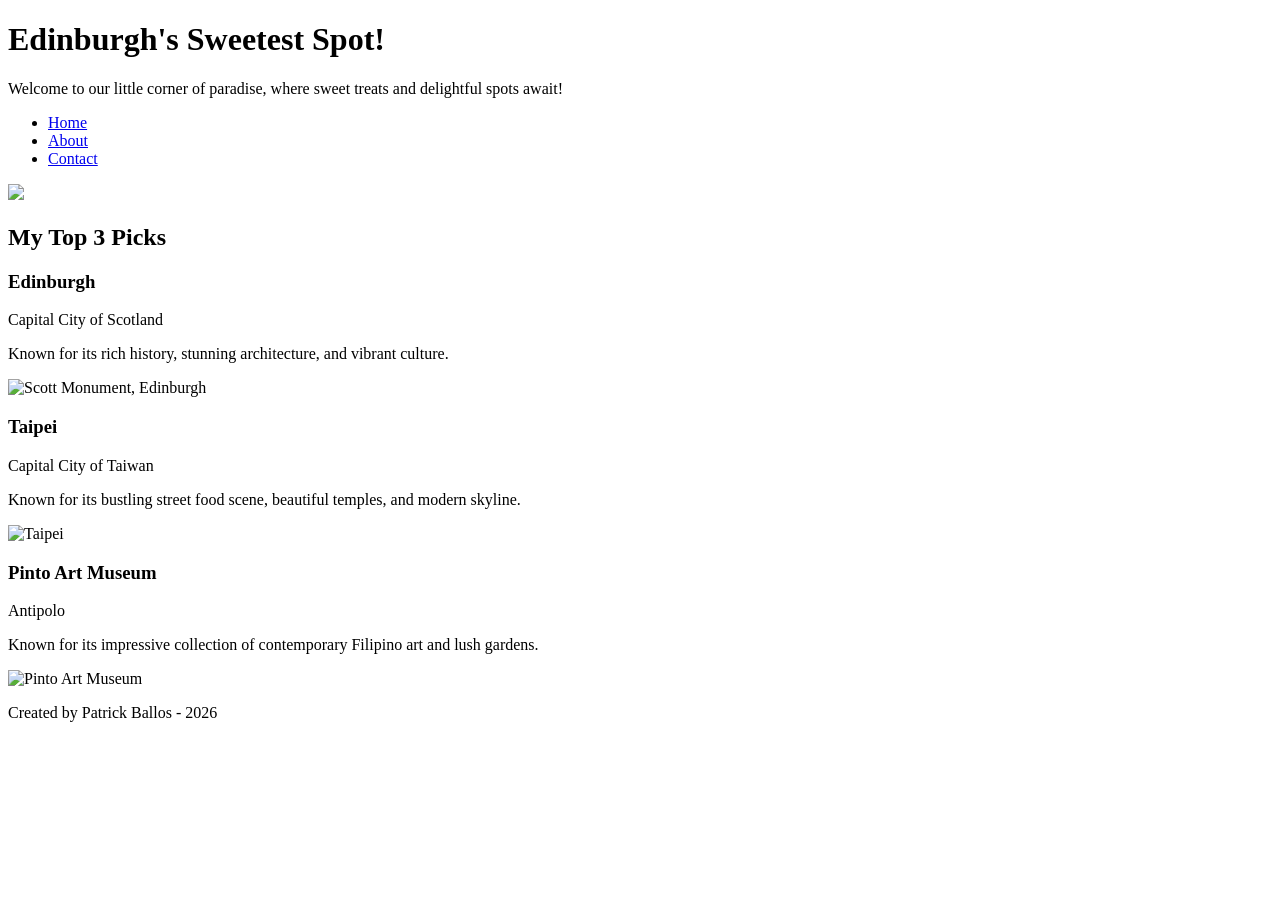
==== index.html @ 7cb9ca98 "Update My Places" ====
<!DOCTYPE html>
<html lang="en">
<head>
    <meta charset="UTF-8">
    <title>Edinburgh's Sweetest Spot! - Home</title>
</head>
<body>
    <header>
        <h1>Edinburgh's Sweetest Spot!</h1>
        <p>Welcome to our little corner of paradise, where sweet treats and delightful spots await!</p>
        <nav>
            <ul>
                <li><a href="index.html">Home</a></li>
                <li><a href="about.html">About</a></li>
                <li><a href="contact.html">Contact</a></li>
            </ul>
        </nav>

        <img src="https://i.pinimg.com/1200x/a1/36/09/a13609b517d721e7b8912d0b30a6a6a4.jpg" alr="Edinburgh Street">
        
    </header>

    <main>
        <section>
            <h2>My Top 3 Picks</h2>
            
            <article>
                <h3>Edinburgh</h3>
                <p>Capital City of Scotland</p>
                <p>Known for its rich history, stunning architecture, and vibrant culture.</p>
                <img src="https://i.pinimg.com/1200x/f5/dd/dd/f5dddd2a356d178de6db80490f103fe9.jpg" alt="Scott Monument, Edinburgh">
            </article>

            <article>
                <h3>Taipei</h3>
                <p>Capital City of Taiwan</p>
                <p>Known for its bustling street food scene, beautiful temples, and modern skyline.</p>
                <img src="https://i.pinimg.com/736x/4e/1d/f5/4e1df54d22e4b3e2ce9e2ec9322d9179.jpg" alt="Taipei">
            </article>

            <article>
                <h3>Pinto Art Museum</h3>
                <p>Antipolo</p>
                <p>Known for its impressive collection of contemporary Filipino art and lush gardens.</p>
                <img src="https://i.pinimg.com/1200x/42/bc/1b/42bc1b0d18b835ab5e9ebde48ab54452.jpg" alt="Pinto Art Museum">
            </article>
        </section>
    </main>

    <footer>
        <p>Created by Patrick Ballos - 2026</p>
    </footer>
</body>
</html>
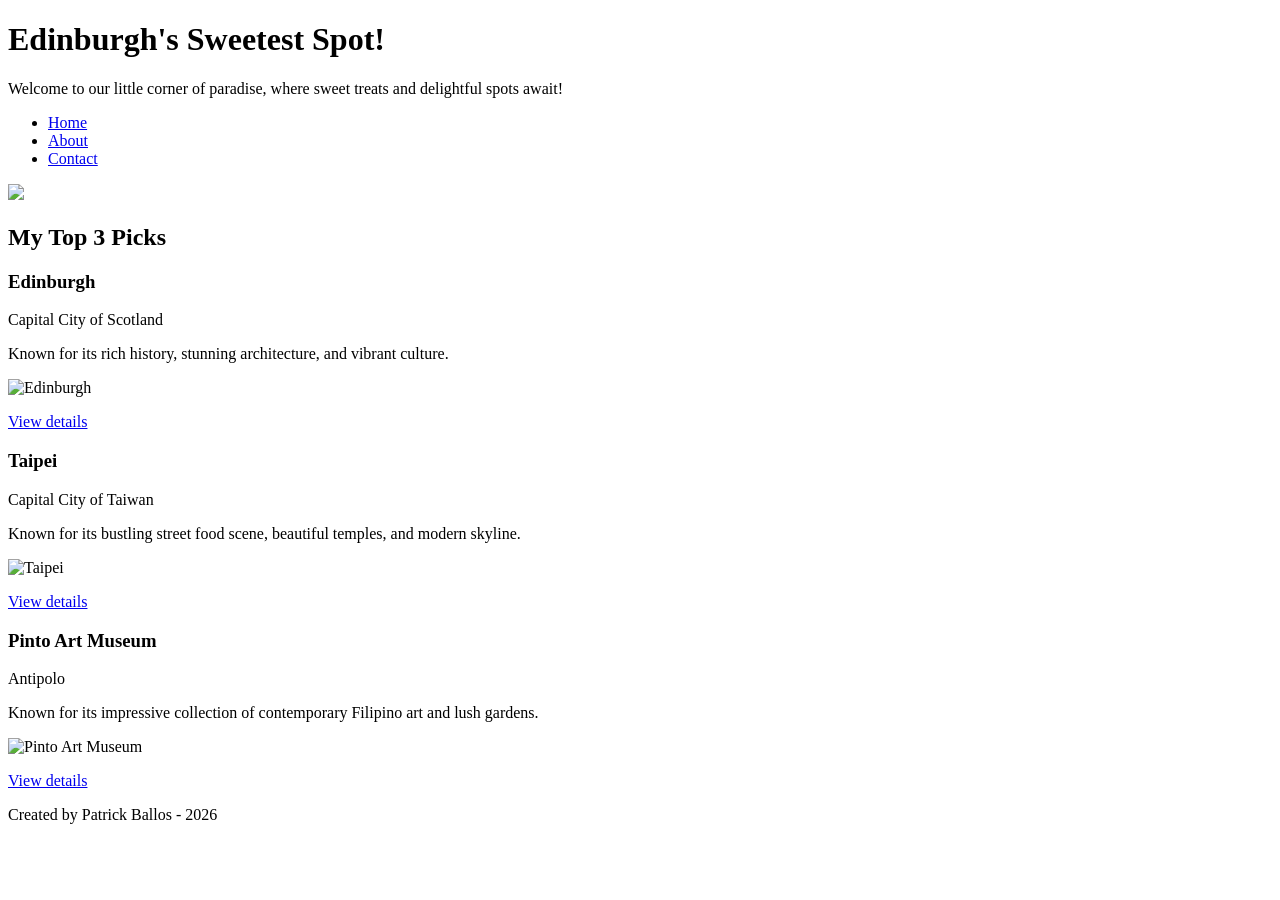
==== commit c9bae19d: "Add details on recommended places" ====
--- a/index.html
+++ b/index.html
@@ -15,37 +15,39 @@
                 <li><a href="contact.html">Contact</a></li>
             </ul>
         </nav>
-
         <img src="https://i.pinimg.com/1200x/a1/36/09/a13609b517d721e7b8912d0b30a6a6a4.jpg" alr="Edinburgh Street">
-        
     </header>
 
     <main>
-        <section>
-            <h2>My Top 3 Picks</h2>
-            
-            <article>
-                <h3>Edinburgh</h3>
-                <p>Capital City of Scotland</p>
-                <p>Known for its rich history, stunning architecture, and vibrant culture.</p>
-                <img src="https://i.pinimg.com/1200x/f5/dd/dd/f5dddd2a356d178de6db80490f103fe9.jpg" alt="Scott Monument, Edinburgh">
-            </article>
+    <section>
+        <h2>My Top 3 Picks</h2>
 
-            <article>
-                <h3>Taipei</h3>
-                <p>Capital City of Taiwan</p>
-                <p>Known for its bustling street food scene, beautiful temples, and modern skyline.</p>
-                <img src="https://i.pinimg.com/736x/4e/1d/f5/4e1df54d22e4b3e2ce9e2ec9322d9179.jpg" alt="Taipei">
-            </article>
+        <article>
+            <h3>Edinburgh</h3>
+            <p>Capital City of Scotland</p>
+            <p>Known for its rich history, stunning architecture, and vibrant culture.</p>
+            <img src="https://i.pinimg.com/1200x/d0/51/99/d05199a372c056aa1234567890abcdef.jpg" alt="Edinburgh">
+            <p><a href="places/edinburgh.html">View details</a></p>
+        </article>
 
-            <article>
-                <h3>Pinto Art Museum</h3>
-                <p>Antipolo</p>
-                <p>Known for its impressive collection of contemporary Filipino art and lush gardens.</p>
-                <img src="https://i.pinimg.com/1200x/42/bc/1b/42bc1b0d18b835ab5e9ebde48ab54452.jpg" alt="Pinto Art Museum">
-            </article>
-        </section>
-    </main>
+        <article>
+            <h3>Taipei</h3>
+            <p>Capital City of Taiwan</p>
+            <p>Known for its bustling street food scene, beautiful temples, and modern skyline.</p>
+            <img src="https://i.pinimg.com/1200x/90/a9/c1/90a9c13e461569be30abcdef12345678.jpg" alt="Taipei">
+            <p><a href="places/taipei.html">View details</a></p>
+        </article>
+        
+        <article>
+            <h3>Pinto Art Museum</h3>
+            <p>Antipolo</p>
+            <p>Known for its impressive collection of contemporary Filipino art and lush gardens.</p>
+            <img src="https://i.pinimg.com/1200x/af/6e/12/af6e122064b4756860abcdef12345678.jpg" alt="Pinto Art Museum">
+            <p><a href="places/pinto-art-museum.html">View details</a></p>
+        </article>
+
+    </section>
+</main>
 
     <footer>
         <p>Created by Patrick Ballos - 2026</p>
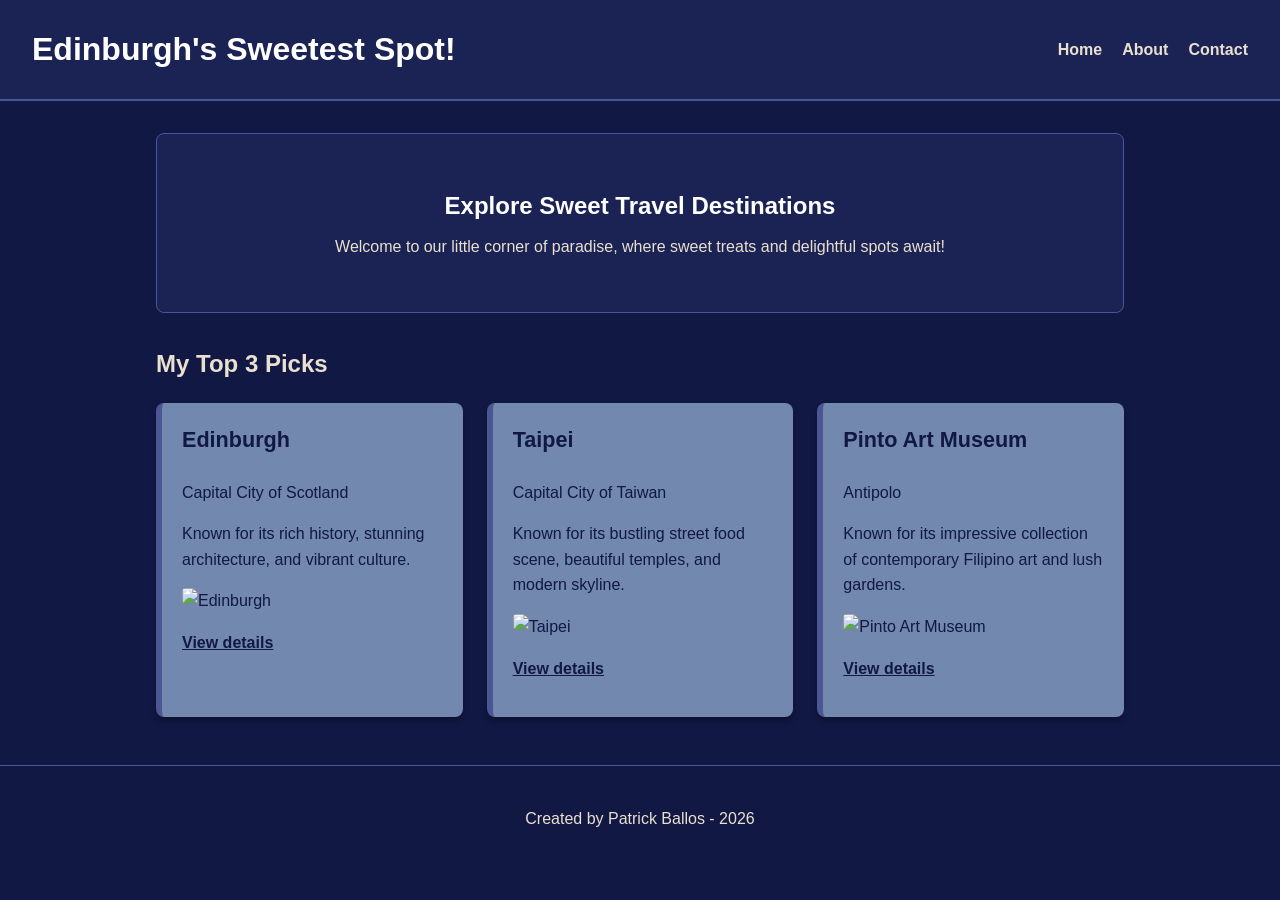
==== commit 285b5cf9: "Update the Places" ====
--- a/index.html
+++ b/index.html
@@ -2,12 +2,15 @@
 <html lang="en">
 <head>
     <meta charset="UTF-8">
+    <meta name="viewport" content="width=device-width, initial-scale=1.0">
     <title>Edinburgh's Sweetest Spot! - Home</title>
+    <link rel="stylesheet" href="style.css">
 </head>
+
 <body>
-    <header>
+
+    <header class="site-header">
         <h1>Edinburgh's Sweetest Spot!</h1>
-        <p>Welcome to our little corner of paradise, where sweet treats and delightful spots await!</p>
         <nav>
             <ul>
                 <li><a href="index.html">Home</a></li>
@@ -15,42 +18,49 @@
                 <li><a href="contact.html">Contact</a></li>
             </ul>
         </nav>
-        <img src="https://i.pinimg.com/1200x/a1/36/09/a13609b517d721e7b8912d0b30a6a6a4.jpg" alr="Edinburgh Street">
     </header>
 
     <main>
-    <section>
-        <h2>My Top 3 Picks</h2>
+        <section class="hero-banner">
+            <h2>Explore Sweet Travel Destinations</h2>
+            <p>Welcome to our little corner of paradise, where sweet treats and delightful spots await!</p>
+        </section>
 
-        <article>
-            <h3>Edinburgh</h3>
-            <p>Capital City of Scotland</p>
-            <p>Known for its rich history, stunning architecture, and vibrant culture.</p>
-            <img src="https://i.pinimg.com/1200x/d0/51/99/d05199a372c056aa1234567890abcdef.jpg" alt="Edinburgh">
-            <p><a href="places/edinburgh.html">View details</a></p>
-        </article>
+        <section>
+            <h2>My Top 3 Picks</h2>
+            <div class="place-grid">
 
-        <article>
-            <h3>Taipei</h3>
-            <p>Capital City of Taiwan</p>
-            <p>Known for its bustling street food scene, beautiful temples, and modern skyline.</p>
-            <img src="https://i.pinimg.com/1200x/90/a9/c1/90a9c13e461569be30abcdef12345678.jpg" alt="Taipei">
-            <p><a href="places/taipei.html">View details</a></p>
-        </article>
-        
-        <article>
-            <h3>Pinto Art Museum</h3>
-            <p>Antipolo</p>
-            <p>Known for its impressive collection of contemporary Filipino art and lush gardens.</p>
-            <img src="https://i.pinimg.com/1200x/af/6e/12/af6e122064b4756860abcdef12345678.jpg" alt="Pinto Art Museum">
-            <p><a href="places/pinto-art-museum.html">View details</a></p>
-        </article>
+                <article class="place-card">
+                    <h3>Edinburgh</h3>
+                    <p>Capital City of Scotland</p>
+                    <p>Known for its rich history, stunning architecture, and vibrant culture.</p>
+                    <img src="https://i.pinimg.com/1200x/d0/51/99/d05199a372c056aa1c8276f79f4094ed.jpg" alt="Edinburgh">
+                    <p><a href="places/edinburgh.html">View details</a></p>
+                </article>
 
-    </section>
-</main>
+                <article class="place-card">
+                    <h3>Taipei</h3>
+                    <p>Capital City of Taiwan</p>
+                    <p>Known for its bustling street food scene, beautiful temples, and modern skyline.</p>
+                    <img src="https://i.pinimg.com/1200x/90/a9/c1/90a9c13e461569be363ebdea654a0b4e.jpg" alt="Taipei">
+                    <p><a href="places/taipei.html">View details</a></p>
+                </article>
+
+                <article class="place-card">
+                    <h3>Pinto Art Museum</h3>
+                    <p>Antipolo</p>
+                    <p>Known for its impressive collection of contemporary Filipino art and lush gardens.</p>
+                    <img src="https://i.pinimg.com/1200x/a7/5e/a9/a75ea9b909f7827060a8312b6638ffe8.jpg" alt="Pinto Art Museum">
+                    <p><a href="places/pinto-art-museum.html">View details</a></p>
+                </article>
+
+            </div>
+        </section>
+    </main>
 
     <footer>
         <p>Created by Patrick Ballos - 2026</p>
     </footer>
+
 </body>
 </html>
--- a/style.css
+++ b/style.css
@@ -0,0 +1,129 @@
+:root {
+  --light-bg: #111844;     /* Website background (Dark Navy) */
+  --dark-ink: #EAE0CF;     /* Main text color (Warm Cream) */
+  --card-bg: #7288AE;      /* Card background (Slate Blue) */
+  --brand: #4B5694;        /* Accents, borders, buttons (Indigo) */
+  --border-color: #4B5694;
+  --muted-grey: #EAE0CF;
+}
+
+* {
+  box-sizing: border-box;
+}
+
+body {
+  font-family: Arial, sans-serif;
+  line-height: 1.6;
+  background-color: var(--light-bg);
+  color: var(--dark-ink);
+  margin: 0;
+  padding: 0;
+}
+
+.site-header, header {
+  display: flex;
+  justify-content: space-between;
+  align-items: center;
+  background-color: #1a2353;
+  border-bottom: 2px solid var(--brand);
+  padding: 1.5rem 2rem;
+}
+
+header h1 {
+  color: #ffffff;
+  margin: 0;
+}
+
+nav ul {
+  display: flex;
+  gap: 20px; 
+  list-style: none;
+  padding: 0;
+  margin: 0;
+}
+
+nav li {
+  margin: 0;
+}
+
+nav a {
+  text-decoration: none;
+  color: var(--dark-ink);
+  font-weight: bold;
+}
+
+nav a:hover {
+  color: var(--card-bg);
+  text-decoration: underline;
+}
+
+.hero-banner {
+  display: flex;
+  flex-direction: column;
+  justify-content: center;
+  align-items: center;
+  height: 180px; /* Vertical centering space */
+  background-color: #1a2353;
+  border: 1px solid var(--brand);
+  border-radius: 8px;
+  text-align: center;
+  margin-bottom: 2rem;
+  padding: 1rem;
+}
+
+.hero-banner h2 {
+  margin: 0 0 0.5rem 0;
+  color: #ffffff;
+}
+
+.hero-banner p {
+  margin: 0;
+  color: var(--dark-ink);
+}
+
+.place-grid {
+  display: flex;
+  flex-wrap: wrap; /* Prevents squashing on narrow screens */
+  gap: 24px;
+}
+
+.place-card {
+  flex: 1 1 240px; 
+  background-color: var(--card-bg);
+  color: #111844; 
+  border-left: 6px solid var(--brand);
+  border-radius: 8px;
+  padding: 1.25rem;
+  box-shadow: 0 4px 6px rgba(0, 0, 0, 0.3);
+}
+
+.place-card h3 {
+  font-size: 1.35rem;
+  color: #111844;
+  margin-top: 0;
+}
+
+.place-card img {
+  max-width: 100%;
+  height: auto;
+  border-radius: 4px;
+}
+
+.place-card a {
+  color: #111844;
+  font-weight: bold;
+}
+
+main {
+  max-width: 1000px;
+  margin: 2rem auto;
+  padding: 0 1rem;
+}
+
+footer {
+  text-align: center;
+  padding: 1.5rem;
+  color: var(--muted-grey);
+  border-top: 1px solid var(--brand);
+  margin-top: 3rem;
+}
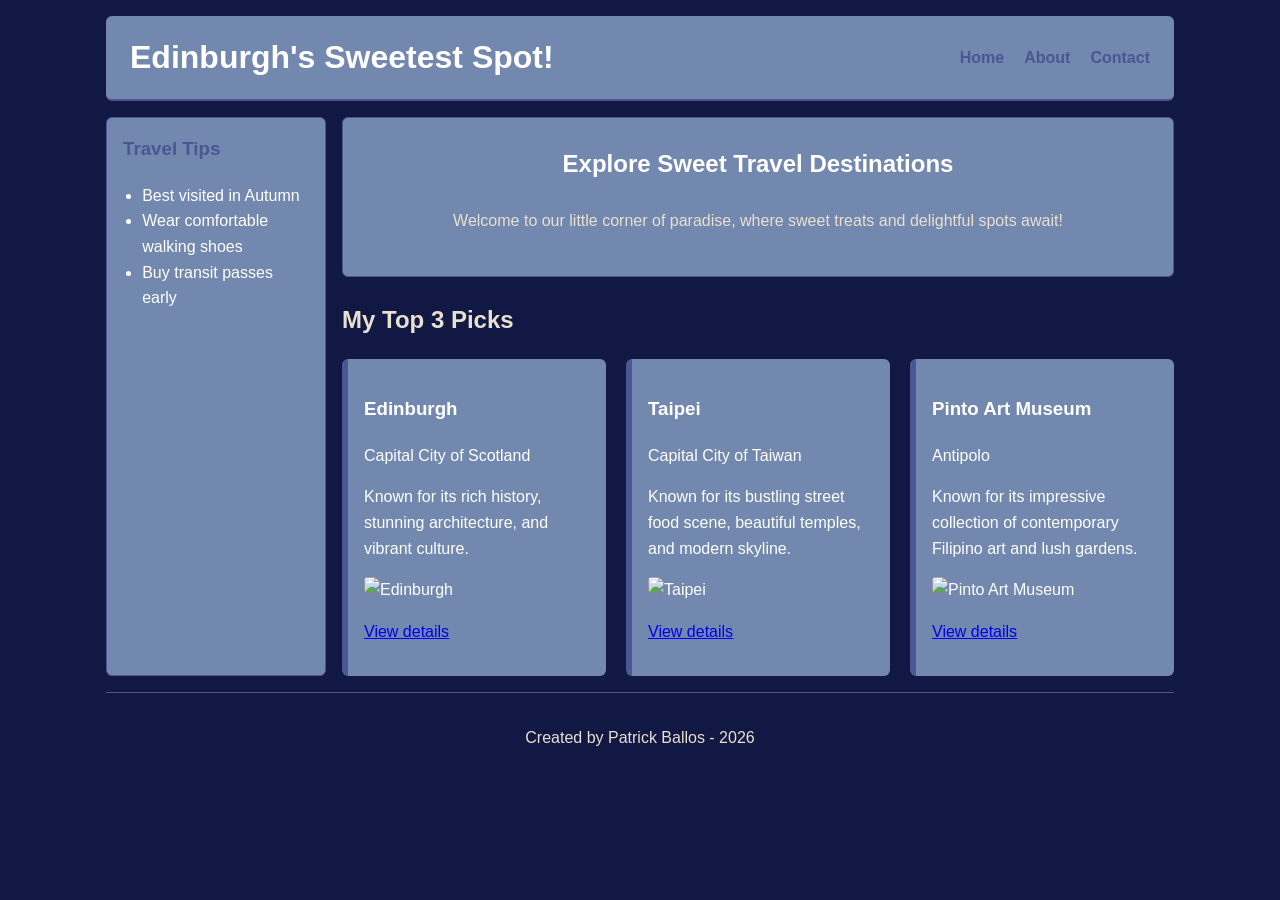
==== commit f83df847: "Update the Guide Places" ====
--- a/index.html
+++ b/index.html
@@ -1,5 +1,6 @@
 <!DOCTYPE html>
 <html lang="en">
+
 <head>
     <meta charset="UTF-8">
     <meta name="viewport" content="width=device-width, initial-scale=1.0">
@@ -8,17 +9,18 @@
 </head>
 
 <body>
+    <div class="page">
 
     <header class="site-header">
-        <h1>Edinburgh's Sweetest Spot!</h1>
-        <nav>
-            <ul>
-                <li><a href="index.html">Home</a></li>
-                <li><a href="about.html">About</a></li>
-                <li><a href="contact.html">Contact</a></li>
-            </ul>
-        </nav>
-    </header>
+            <h1>Edinburgh's Sweetest Spot!</h1>
+            <nav>
+                <ul>
+                    <li><a href="index.html">Home</a></li>
+                    <li><a href="about.html">About</a></li>
+                    <li><a href="contact.html">Contact</a></li>
+                </ul>
+            </nav>
+        </header>
 
     <main>
         <section class="hero-banner">
@@ -58,9 +60,19 @@
         </section>
     </main>
 
+    <aside class="site-sidebar">
+            <h3>Travel Tips</h3>
+            <ul>
+                <li>Best visited in Autumn</li>
+                <li>Wear comfortable walking shoes</li>
+                <li>Buy transit passes early</li>
+            </ul>
+    </aside>
+
     <footer>
         <p>Created by Patrick Ballos - 2026</p>
     </footer>
 
+</div>
 </body>
 </html>
--- a/style.css
+++ b/style.css
@@ -1,8 +1,8 @@
 :root {
-  --light-bg: #111844;     /* Website background (Dark Navy) */
-  --dark-ink: #EAE0CF;     /* Main text color (Warm Cream) */
-  --card-bg: #7288AE;      /* Card background (Slate Blue) */
-  --brand: #4B5694;        /* Accents, borders, buttons (Indigo) */
+  --light-bg: #111844;     
+  --dark-ink: #EAE0CF;     
+  --card-bg: #7288AE;      
+  --brand: #4B5694;        
   --border-color: #4B5694;
   --muted-grey: #EAE0CF;
 }
@@ -20,41 +20,80 @@
   padding: 0;
 }
 
-.site-header, header {
+.page {
+  display: grid;
+  grid-template-columns: 1fr; 
+  grid-template-areas:
+    "masthead"
+    "main"
+    "side"
+    "foot";
+  gap: 16px;
+  width: 100%;
+  max-width: 1100px;
+  margin: 0 auto;
+  padding: 1rem;
+}
+
+header { grid-area: masthead; }
+main   { grid-area: main; }
+aside  { grid-area: side; }
+footer { grid-area: foot; }
+
+@media (min-width: 768px) {
+  .page {
+    grid-template-columns: 220px 1fr;
+    grid-template-areas:
+      "masthead masthead"
+      "side     main"
+      "foot     foot";
+  }
+}
+
+.site-header {
   display: flex;
   justify-content: space-between;
   align-items: center;
-  background-color: #1a2353;
+  background-color: #7288AE;
   border-bottom: 2px solid var(--brand);
-  padding: 1.5rem 2rem;
-}
-
-header h1 {
+  padding: 1rem 1.5rem;
+  border-radius: 6px;
+}
+
+.site-header h1 {
   color: #ffffff;
   margin: 0;
 }
 
 nav ul {
   display: flex;
-  gap: 20px; 
+  gap: 20px;
   list-style: none;
   padding: 0;
   margin: 0;
 }
 
-nav li {
-  margin: 0;
-}
-
 nav a {
+  color: var(--brand);
   text-decoration: none;
-  color: var(--dark-ink);
   font-weight: bold;
 }
 
-nav a:hover {
-  color: var(--card-bg);
-  text-decoration: underline;
+.site-sidebar {
+  background-color: #7288AE;
+  padding: 1rem;
+  border-radius: 6px;
+  border: 1px solid var(--brand);
+  color: #ffffff;
+}
+
+.site-sidebar h3 {
+  color: var(--brand);
+  margin-top: 0;
+}
+
+.site-sidebar ul {
+  padding-left: 1.2rem;
 }
 
 .hero-banner {
@@ -62,68 +101,108 @@
   flex-direction: column;
   justify-content: center;
   align-items: center;
-  height: 180px; /* Vertical centering space */
-  background-color: #1a2353;
+  height: 160px;
+  background-color: #7288AE;
   border: 1px solid var(--brand);
-  border-radius: 8px;
+  border-radius: 6px;
   text-align: center;
-  margin-bottom: 2rem;
-  padding: 1rem;
+  margin-bottom: 1.5rem;
 }
 
 .hero-banner h2 {
+  color: #ffffff;
   margin: 0 0 0.5rem 0;
-  color: #ffffff;
-}
-
-.hero-banner p {
-  margin: 0;
+}
+
+.place-grid {
+  display: flex;
+  flex-wrap: wrap;
+  gap: 20px;
+}
+
+.place-card {
+  flex: 1 1 240px;
+  background-color: var(--card-bg);
+  color: #ffffff;
+  border-left: 6px solid var(--brand);
+  border-radius: 6px;
+  padding: 1rem;
+}
+
+.product-card h3 {
+  color: #ffffff;
+  margin-top: 0;
+}
+
+.place-card img {
+  width: 100%;
+  height: 200px;
+  object-fit: cover;
+  border-radius: 4px;
+}
+
+.product-card a {
+  color: var(--brand);
+  font-weight: bold;
+}
+
+footer {
+  text-align: center;
+  padding: 1rem;
   color: var(--dark-ink);
-}
-
-.place-grid {
-  display: flex;
-  flex-wrap: wrap; /* Prevents squashing on narrow screens */
-  gap: 24px;
-}
-
-.place-card {
-  flex: 1 1 240px; 
-  background-color: var(--card-bg);
-  color: #111844; 
-  border-left: 6px solid var(--brand);
-  border-radius: 8px;
-  padding: 1.25rem;
-  box-shadow: 0 4px 6px rgba(0, 0, 0, 0.3);
-}
-
-.place-card h3 {
-  font-size: 1.35rem;
-  color: #111844;
-  margin-top: 0;
-}
-
-.place-card img {
+  border-top: 1px solid var(--brand);
+}
+
+input[type="number"],
+input[type="email"],
+input[type="text"],
+select,
+textarea {
+  max-width: 400px;
+}
+
+html, body {
+  overflow-x: hidden;
+}
+
+img, table {
   max-width: 100%;
   height: auto;
-  border-radius: 4px;
-}
-
-.place-card a {
-  color: #111844;
+}
+
+input[type="text"],
+input[type="email"],
+input[type="number"],
+select,
+textarea {
+  width: 100%;
+  max-width: 100%;
+  box-sizing: border-box;
+}
+
+table {
+  width: 100%;
+  border-collapse: collapse;
+  margin: 1.5rem 0;
+  background-color: var(--card-bg);
+  color: #ffffff;                   
+  border-radius: 6px;
+  overflow: hidden;
+  box-shadow: 0 2px 5px rgba(0, 0, 0, 0.2);
+}
+
+th, td {
+  padding: 0.75rem 1rem;
+  text-align: left;
+  border: 1px solid var(--brand); 
+}
+
+th {
+  background-color: var(--light-bg); 
+  color: var(--brand);               
   font-weight: bold;
 }
 
-main {
-  max-width: 1000px;
-  margin: 2rem auto;
-  padding: 0 1rem;
-}
-
-footer {
-  text-align: center;
-  padding: 1.5rem;
-  color: var(--muted-grey);
-  border-top: 1px solid var(--brand);
-  margin-top: 3rem;
+tr:nth-child(even) {
+  background-color: rgba(0, 0, 0, 0.1); 
 }
